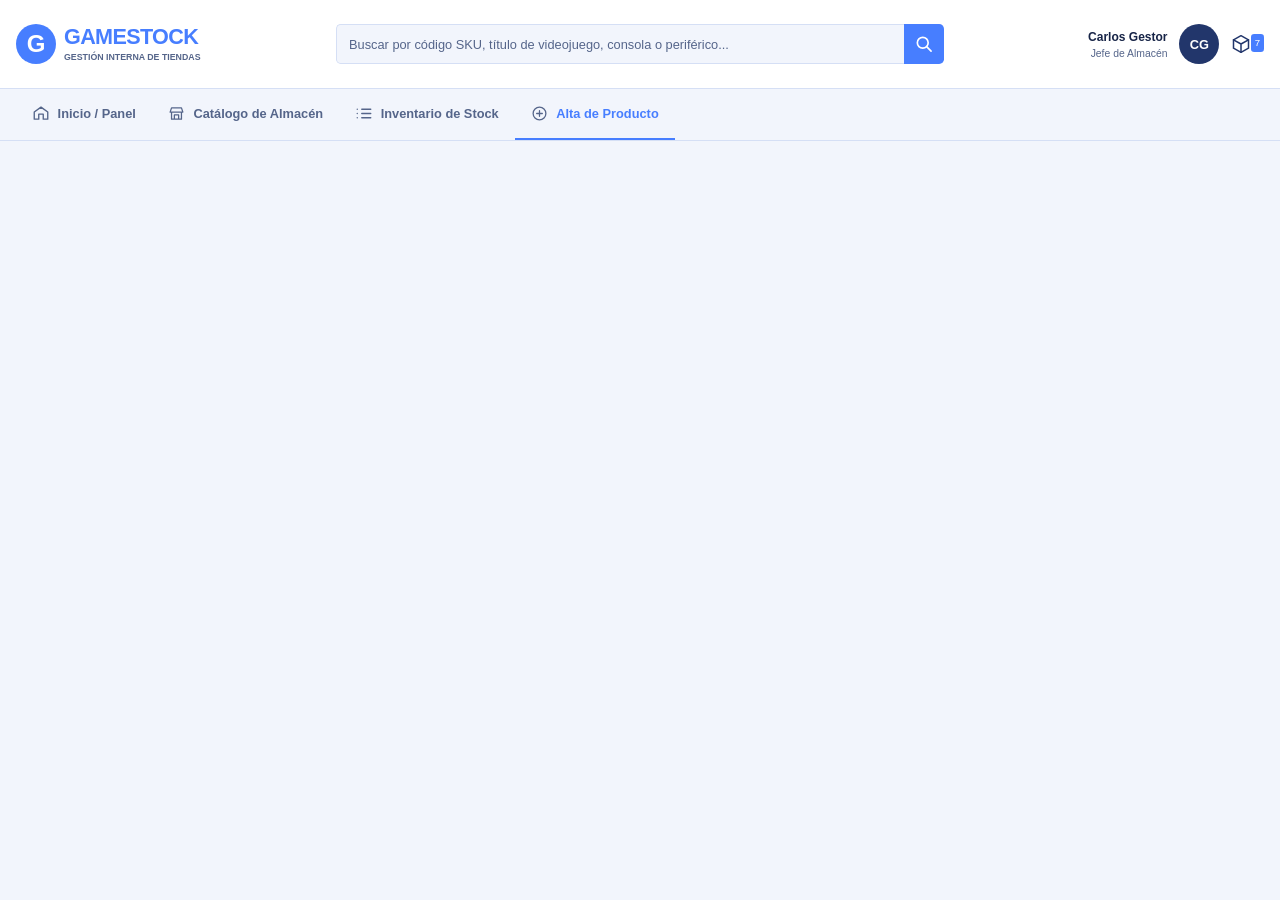
==== alta.html @ 8a659de9 "feat(encabezado): añadir encabezado común responsive Refs #5" ====
<!DOCTYPE html>
<html lang="es">
<head>
  <meta charset="UTF-8">
  <meta name="viewport" content="width=device-width, initial-scale=1.0">
  <title>Alta de producto | GAMESTOCK</title>
  <link rel="stylesheet" href="css/estilos.css">
</head>
<body>
  <!-- INICIO DEL ENCABEZADO COMPARTIDO: mantener este bloque igual en las cuatro páginas. -->
  <header class="site-header">
    <div class="header-main">
      <a class="brand" href="index.html">
        <div class="brand-mark" aria-hidden="true">G</div>
        <div class="brand-copy">
          <div>GAMESTOCK</div>
          <div>GESTIÓN INTERNA DE TIENDAS</div>
        </div>
      </a>

      <div class="site-search">
        <label class="visually-hidden" for="site-search">Buscar productos en el almacén</label>
        <input id="site-search" name="q" type="search" placeholder="Buscar por código SKU, título de videojuego, consola o periférico...">
        <button type="button" aria-label="Buscar">
          <img class="search-icon" src="img/iconos/buscar.svg" alt="">
        </button>
      </div>

      <div class="header-user">
        <div class="user-details">
          <div>Carlos Gestor</div>
          <div>Jefe de Almacén</div>
        </div>
        <div class="user-avatar">CG</div>
        <a class="header-notifications" href="inventario.html" aria-label="Almacén, 7 notificaciones">
          <img src="img/iconos/almacen.svg" alt="">
          <div>7</div>
        </a>
      </div>
    </div>

    <nav class="primary-nav" aria-label="Navegación principal">
      <ul class="nav-links">
        <li>
          <a href="index.html">
            <img src="img/iconos/inicio.svg" alt="">
            Inicio / Panel
          </a>
        </li>
        <li>
          <a href="catalogo.html">
            <img src="img/iconos/catalogo.svg" alt="">
            Catálogo de Almacén
          </a>
        </li>
        <li>
          <a href="inventario.html">
            <img src="img/iconos/inventario.svg" alt="">
            Inventario de Stock
          </a>
        </li>
        <li>
          <a href="alta.html" aria-current="page">
            <img src="img/iconos/alta.svg" alt="">
            Alta de Producto
          </a>
        </li>
      </ul>
    </nav>
  </header>

  <!-- FIN DEL ENCABEZADO COMPARTIDO. -->
  <!-- CONTENIDO PROPIO DEL ALTA DE PRODUCTO: empezar a desarrollar esta página aquí. -->
  <main>
  </main>
</body>
</html>
---- css/estilos.css ----
:root {
  color-scheme: light;
  --color-brand: #477eff;
  --color-brand-hover: #3152c7;
  --color-text: #172447;
  --color-text-secondary: #55658a;
  --color-background: #f2f5fc;
  --color-surface: #ffffff;
  --color-border: #d5dff5;
  --color-navy: #22366b;
  --font-family: "Lato", Arial, sans-serif;
  --font-size-caption: 0.55rem;
  --font-size-small: 0.6rem;
  --font-size-secondary: 0.65rem;
  --font-size-button: 0.75rem;
  --font-size-body: 0.8rem;
  --font-size-brand: 1.2rem;
  --font-size-brand-large: 1.35rem;
  --font-size-mark: 1.5rem;
  --spacing-small: 0.25rem;
  --spacing-medium: 0.5rem;
  --spacing-large: 0.75rem;
  --spacing-extra-large: 1rem;
  --spacing-avatar: 2.5rem;
  --border-width: 0.0625rem;
  --border-width-active: 0.125rem;
}

* {
  box-sizing: border-box;
}

body {
  margin: 0;
  color: var(--color-text);
  background: var(--color-background);
  font-family: var(--font-family);
}

.site-header {
  background: var(--color-surface);
}

.header-main {
  display: grid;
  grid-template-columns: minmax(0, 1fr) auto;
  align-items: center;
  gap: var(--spacing-large) var(--spacing-extra-large);
  max-width: 80rem;
  margin: 0 auto;
  padding: var(--spacing-large) var(--spacing-extra-large);
}

.brand {
  display: inline-flex;
  align-items: center;
  gap: var(--spacing-medium);
  min-width: 0;
  color: var(--color-brand);
  text-decoration: none;
}

.brand-mark {
  display: grid;
  flex: 0 0 var(--spacing-avatar);
  width: var(--spacing-avatar);
  height: var(--spacing-avatar);
  place-items: center;
  border-radius: 50%;
  color: var(--color-surface);
  background: var(--color-brand);
  font-size: var(--font-size-mark);
  font-weight: 700;
}

.brand-copy {
  display: grid;
  gap: var(--spacing-small);
  line-height: 1.1;
}

.brand-copy div:first-child {
  font-size: var(--font-size-brand);
  letter-spacing: -0.03em;
  font-weight: 700;
}

.brand-copy div:last-child {
  color: var(--color-text-secondary);
  font-size: var(--font-size-caption);
  font-weight: 700;
}

.site-search {
  display: flex;
  grid-column: 1 / -1;
  min-width: 0;
}

.visually-hidden {
  position: absolute;
  width: var(--border-width);
  height: var(--border-width);
  padding: 0;
  overflow: hidden;
  clip: rect(0, 0, 0, 0);
  white-space: nowrap;
  border: 0;
}

.site-search input {
  width: 100%;
  min-width: 0;
  min-height: 2.5rem;
  padding: var(--spacing-medium) var(--spacing-large);
  border: var(--border-width) solid var(--color-border);
  border-right: 0;
  border-radius: 0.3rem 0 0 0.3rem;
  color: var(--color-text);
  background: var(--color-background);
  font: inherit;
  font-size: var(--font-size-body);
}

.site-search input::placeholder {
  color: var(--color-text-secondary);
  opacity: 1;
}

.site-search button {
  display: grid;
  flex: 0 0 var(--spacing-avatar);
  width: var(--spacing-avatar);
  min-height: var(--spacing-avatar);
  place-items: center;
  border: 0;
  border-radius: 0 0.3rem 0.3rem 0;
  color: var(--color-surface);
  background: var(--color-brand);
  cursor: pointer;
}

.site-search button:hover {
  background: var(--color-brand-hover);
}

.search-icon {
  width: 1.2rem;
  height: 1.2rem;
}

.header-user {
  display: flex;
  align-items: center;
  gap: var(--spacing-large);
}

.user-details {
  display: none;
  text-align: right;
}

.user-details div {
  display: block;
}

.user-details div:first-child {
  font-size: var(--font-size-button);
  font-weight: 700;
}

.user-details div:last-child {
  margin-top: var(--spacing-small);
  color: var(--color-text-secondary);
  font-size: var(--font-size-secondary);
}

.user-avatar {
  display: grid;
  flex: 0 0 var(--spacing-avatar);
  width: var(--spacing-avatar);
  height: var(--spacing-avatar);
  place-items: center;
  border-radius: 50%;
  color: var(--color-surface);
  background: var(--color-navy);
  font-size: var(--font-size-body);
  font-weight: 700;
}

.header-notifications {
  display: inline-flex;
  align-items: center;
  gap: var(--spacing-small);
  color: var(--color-navy);
  text-decoration: none;
}

.header-notifications img,
.nav-links img {
  width: 1.2rem;
  height: 1.2rem;
}

.header-notifications div {
  align-self: flex-start;
  margin-left: calc(-1 * var(--spacing-small));
  padding: var(--spacing-small);
  border-radius: 0.2rem;
  color: var(--color-surface);
  background: var(--color-brand);
  font-size: var(--font-size-small);
  line-height: 1;
}

.primary-nav {
  border-top: var(--border-width) solid var(--color-border);
  border-bottom: var(--border-width) solid var(--color-border);
  background: var(--color-background);
}

.nav-links {
  display: flex;
  max-width: 80rem;
  margin: 0 auto;
  padding: 0 var(--spacing-extra-large);
  overflow-x: auto;
  list-style: none;
  scrollbar-width: thin;
}

.nav-links li {
  flex: 0 0 auto;
}

.nav-links a {
  display: inline-flex;
  min-height: 3.1rem;
  align-items: center;
  gap: var(--spacing-medium);
  padding: 0 var(--spacing-large);
  border-bottom: var(--border-width-active) solid transparent;
  color: var(--color-text-secondary);
  font-size: var(--font-size-body);
  font-weight: 700;
  text-decoration: none;
}

.nav-links img {
  flex: 0 0 1.1rem;
  width: 1.1rem;
  height: 1.1rem;
}

.nav-links a:hover,
.nav-links a[aria-current="page"] {
  color: var(--color-brand);
}

.nav-links a[aria-current="page"] {
  border-bottom-color: var(--color-brand);
}

@media (min-width: 48rem) {
  .header-main {
    grid-template-columns: minmax(12rem, 1fr) minmax(16rem, 2fr) minmax(12rem, 1fr);
    min-height: 5.5rem;
    padding: var(--spacing-large) var(--spacing-extra-large);
  }

  .brand-copy div:first-child {
    font-size: var(--font-size-brand-large);
  }

  .site-search {
    grid-column: auto;
  }

  .user-details {
    display: block;
  }

  .header-user {
    justify-self: end;
  }

  .nav-links a {
    min-height: 3.2rem;
    padding: 0 var(--spacing-extra-large);
  }
}
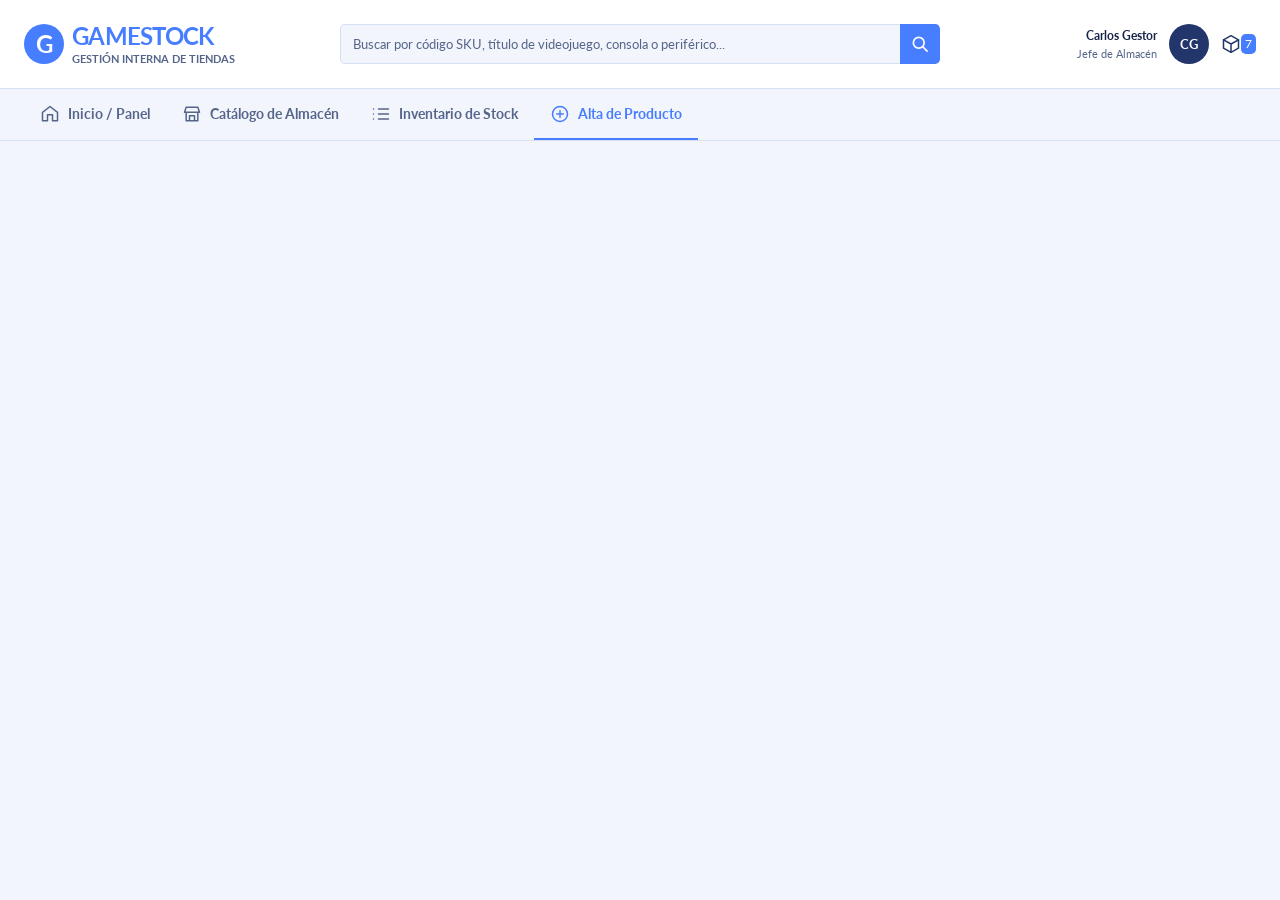
==== commit 550fe13d: "style(estilos): ajustar encabezado a guia de estilos Refs #5" ====
--- a/alta.html
+++ b/alta.html
@@ -61,7 +61,7 @@
         </li>
         <li>
           <a href="alta.html" aria-current="page">
-            <img src="img/iconos/alta.svg" alt="">
+            <img src="img/iconos/alta-activo.svg" alt="">
             Alta de Producto
           </a>
         </li>
--- a/css/estilos.css
+++ b/css/estilos.css
@@ -1,7 +1,10 @@
+@import url("https://fonts.googleapis.com/css2?family=Lato:wght@400;700&display=swap");
+
 :root {
   color-scheme: light;
   --color-brand: #477eff;
-  --color-brand-hover: #3152c7;
+  --color-brand-hover: #82a7ff;
+  --color-brand-pressed: #3152c7;
   --color-text: #172447;
   --color-text-secondary: #55658a;
   --color-background: #f2f5fc;
@@ -9,21 +12,27 @@
   --color-border: #d5dff5;
   --color-navy: #22366b;
   --font-family: "Lato", Arial, sans-serif;
-  --font-size-caption: 0.55rem;
-  --font-size-small: 0.6rem;
-  --font-size-secondary: 0.65rem;
+  --font-size-caption: 0.6875rem;
+  --font-size-small: 0.75rem;
+  --font-size-secondary: 0.6875rem;
   --font-size-button: 0.75rem;
-  --font-size-body: 0.8rem;
-  --font-size-brand: 1.2rem;
-  --font-size-brand-large: 1.35rem;
+  --font-size-body: 0.8125rem;
+  --font-size-navigation: 0.875rem;
+  --font-size-brand: 1.5rem;
+  --font-size-brand-large: 1.5rem;
   --font-size-mark: 1.5rem;
-  --spacing-small: 0.25rem;
-  --spacing-medium: 0.5rem;
-  --spacing-large: 0.75rem;
-  --spacing-extra-large: 1rem;
-  --spacing-avatar: 2.5rem;
+  --spacing-4: 0.25rem;
+  --spacing-8: 0.5rem;
+  --spacing-12: 0.75rem;
+  --spacing-16: 1rem;
+  --spacing-24: 1.5rem;
+  --spacing-32: 2rem;
+  --size-avatar: 2.5rem;
+  --size-icon: 1.25rem;
+  --size-control: 2.5rem;
   --border-width: 0.0625rem;
   --border-width-active: 0.125rem;
+  --border-radius-control: 0.3rem;
 }
 
 * {
@@ -45,16 +54,16 @@
   display: grid;
   grid-template-columns: minmax(0, 1fr) auto;
   align-items: center;
-  gap: var(--spacing-large) var(--spacing-extra-large);
+  gap: var(--spacing-12) var(--spacing-16);
   max-width: 80rem;
   margin: 0 auto;
-  padding: var(--spacing-large) var(--spacing-extra-large);
+  padding: var(--spacing-12) var(--spacing-16);
 }
 
 .brand {
   display: inline-flex;
   align-items: center;
-  gap: var(--spacing-medium);
+  gap: var(--spacing-8);
   min-width: 0;
   color: var(--color-brand);
   text-decoration: none;
@@ -62,9 +71,9 @@
 
 .brand-mark {
   display: grid;
-  flex: 0 0 var(--spacing-avatar);
-  width: var(--spacing-avatar);
-  height: var(--spacing-avatar);
+  flex: 0 0 var(--size-avatar);
+  width: var(--size-avatar);
+  height: var(--size-avatar);
   place-items: center;
   border-radius: 50%;
   color: var(--color-surface);
@@ -75,7 +84,7 @@
 
 .brand-copy {
   display: grid;
-  gap: var(--spacing-small);
+  gap: var(--spacing-4);
   line-height: 1.1;
 }
 
@@ -89,6 +98,7 @@
   color: var(--color-text-secondary);
   font-size: var(--font-size-caption);
   font-weight: 700;
+  white-space: nowrap;
 }
 
 .site-search {
@@ -112,10 +122,10 @@
   width: 100%;
   min-width: 0;
   min-height: 2.5rem;
-  padding: var(--spacing-medium) var(--spacing-large);
+  padding: var(--spacing-8) var(--spacing-12);
   border: var(--border-width) solid var(--color-border);
   border-right: 0;
-  border-radius: 0.3rem 0 0 0.3rem;
+  border-radius: var(--border-radius-control) 0 0 var(--border-radius-control);
   color: var(--color-text);
   background: var(--color-background);
   font: inherit;
@@ -129,12 +139,12 @@
 
 .site-search button {
   display: grid;
-  flex: 0 0 var(--spacing-avatar);
-  width: var(--spacing-avatar);
-  min-height: var(--spacing-avatar);
+  flex: 0 0 var(--size-control);
+  width: var(--size-control);
+  min-height: var(--size-control);
   place-items: center;
   border: 0;
-  border-radius: 0 0.3rem 0.3rem 0;
+  border-radius: 0 var(--border-radius-control) var(--border-radius-control) 0;
   color: var(--color-surface);
   background: var(--color-brand);
   cursor: pointer;
@@ -144,15 +154,22 @@
   background: var(--color-brand-hover);
 }
 
+.site-search button:active {
+  background: var(--color-brand-pressed);
+}
+
 .search-icon {
-  width: 1.2rem;
-  height: 1.2rem;
+  width: var(--size-icon);
+  height: var(--size-icon);
 }
 
 .header-user {
+  grid-column: 2;
+  grid-row: 1;
   display: flex;
   align-items: center;
-  gap: var(--spacing-large);
+  gap: var(--spacing-12);
+  justify-self: end;
 }
 
 .user-details {
@@ -170,16 +187,16 @@
 }
 
 .user-details div:last-child {
-  margin-top: var(--spacing-small);
+  margin-top: var(--spacing-4);
   color: var(--color-text-secondary);
   font-size: var(--font-size-secondary);
 }
 
 .user-avatar {
   display: grid;
-  flex: 0 0 var(--spacing-avatar);
-  width: var(--spacing-avatar);
-  height: var(--spacing-avatar);
+  flex: 0 0 var(--size-avatar);
+  width: var(--size-avatar);
+  height: var(--size-avatar);
   place-items: center;
   border-radius: 50%;
   color: var(--color-surface);
@@ -191,22 +208,22 @@
 .header-notifications {
   display: inline-flex;
   align-items: center;
-  gap: var(--spacing-small);
+  gap: var(--spacing-4);
   color: var(--color-navy);
   text-decoration: none;
 }
 
 .header-notifications img,
 .nav-links img {
-  width: 1.2rem;
-  height: 1.2rem;
+  width: var(--size-icon);
+  height: var(--size-icon);
 }
 
 .header-notifications div {
   align-self: flex-start;
-  margin-left: calc(-1 * var(--spacing-small));
-  padding: var(--spacing-small);
-  border-radius: 0.2rem;
+  margin-left: calc(-1 * var(--spacing-4));
+  padding: var(--spacing-4);
+  border-radius: var(--border-radius-control);
   color: var(--color-surface);
   background: var(--color-brand);
   font-size: var(--font-size-small);
@@ -223,7 +240,7 @@
   display: flex;
   max-width: 80rem;
   margin: 0 auto;
-  padding: 0 var(--spacing-extra-large);
+  padding: 0 var(--spacing-16);
   overflow-x: auto;
   list-style: none;
   scrollbar-width: thin;
@@ -237,19 +254,19 @@
   display: inline-flex;
   min-height: 3.1rem;
   align-items: center;
-  gap: var(--spacing-medium);
-  padding: 0 var(--spacing-large);
+  gap: var(--spacing-8);
+  padding: 0 var(--spacing-12);
   border-bottom: var(--border-width-active) solid transparent;
   color: var(--color-text-secondary);
-  font-size: var(--font-size-body);
+  font-size: var(--font-size-navigation);
   font-weight: 700;
   text-decoration: none;
 }
 
 .nav-links img {
-  flex: 0 0 1.1rem;
-  width: 1.1rem;
-  height: 1.1rem;
+  flex: 0 0 var(--size-icon);
+  width: var(--size-icon);
+  height: var(--size-icon);
 }
 
 .nav-links a:hover,
@@ -257,15 +274,33 @@
   color: var(--color-brand);
 }
 
+.nav-links a:hover:not([aria-current="page"]) {
+  color: var(--color-brand-hover);
+}
+
 .nav-links a[aria-current="page"] {
   border-bottom-color: var(--color-brand);
+}
+
+@media (min-width: 40rem) {
+  .header-main {
+    gap: var(--spacing-16);
+  }
+
+  .site-search input {
+    font-size: var(--font-size-body);
+  }
+
+  .nav-links a {
+    padding: 0 var(--spacing-16);
+  }
 }
 
 @media (min-width: 48rem) {
   .header-main {
     grid-template-columns: minmax(12rem, 1fr) minmax(16rem, 2fr) minmax(12rem, 1fr);
     min-height: 5.5rem;
-    padding: var(--spacing-large) var(--spacing-extra-large);
+    padding: var(--spacing-24) var(--spacing-16);
   }
 
   .brand-copy div:first-child {
@@ -281,11 +316,25 @@
   }
 
   .header-user {
+    grid-column: auto;
+    grid-row: auto;
     justify-self: end;
   }
 
   .nav-links a {
     min-height: 3.2rem;
-    padding: 0 var(--spacing-extra-large);
+    padding: 0 var(--spacing-16);
+  }
+}
+
+@media (min-width: 64rem) {
+  .header-main {
+    min-height: 5.5rem;
+    padding: var(--spacing-16) var(--spacing-24);
+  }
+
+  .nav-links {
+    padding-right: var(--spacing-24);
+    padding-left: var(--spacing-24);
   }
 }
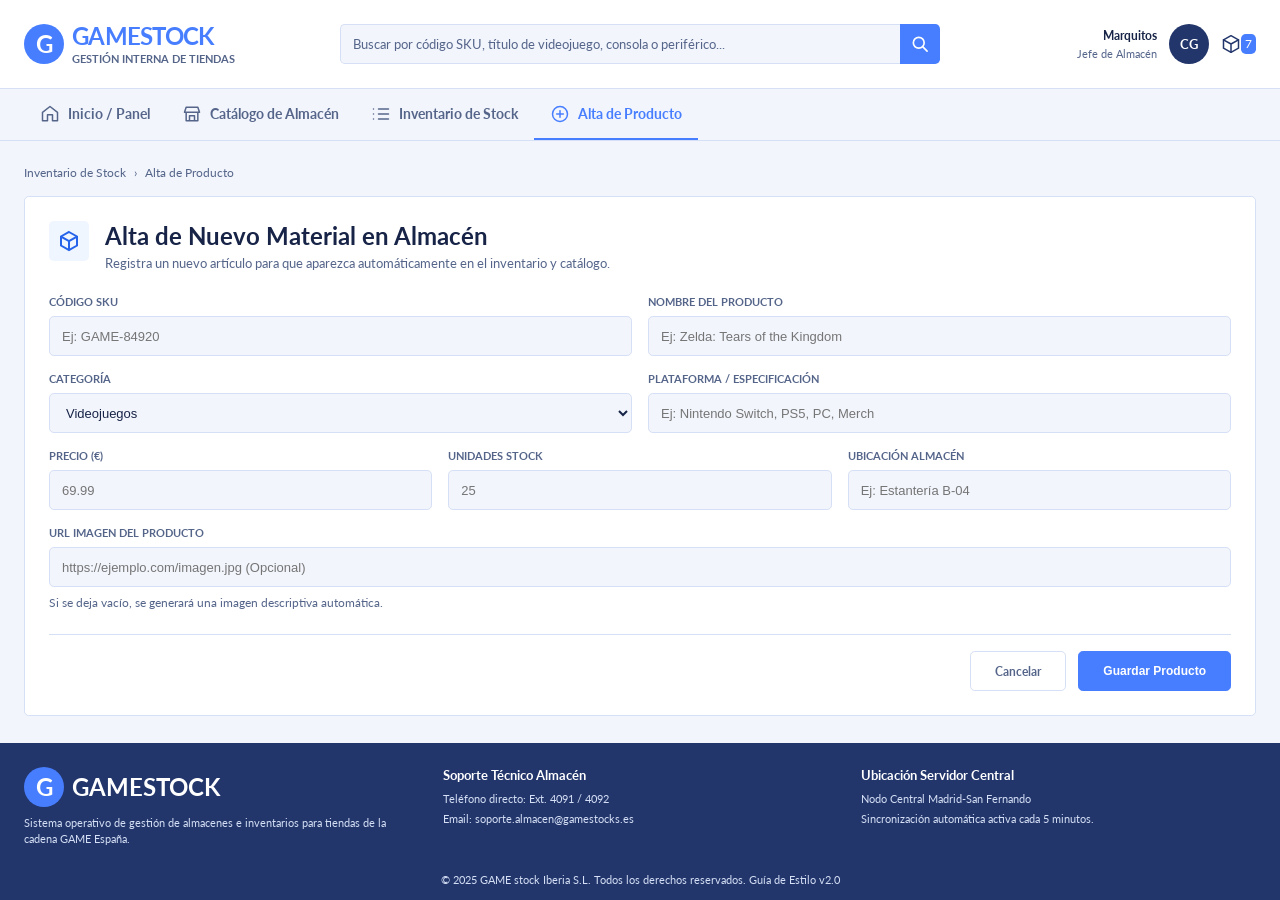
==== commit 22a5197e: "subo cambios de alta" ====
--- a/alta.html
+++ b/alta.html
@@ -4,7 +4,8 @@
   <meta charset="UTF-8">
   <meta name="viewport" content="width=device-width, initial-scale=1.0">
   <title>Alta de producto | GAMESTOCK</title>
-  <link rel="stylesheet" href="css/estilos.css">
+  <link rel="stylesheet" href="css/comun.css">
+  <link rel="stylesheet" href="css/alta.css">
 </head>
 <body>
   <!-- INICIO DEL ENCABEZADO COMPARTIDO: mantener este bloque igual en las cuatro páginas. -->
@@ -28,7 +29,7 @@
 
       <div class="header-user">
         <div class="user-details">
-          <div>Carlos Gestor</div>
+          <div>Marquitos</div>
           <div>Jefe de Almacén</div>
         </div>
         <div class="user-avatar">CG</div>
@@ -71,7 +72,105 @@
 
   <!-- FIN DEL ENCABEZADO COMPARTIDO. -->
   <!-- CONTENIDO PROPIO DEL ALTA DE PRODUCTO: empezar a desarrollar esta página aquí. -->
-  <main>
+ <main class="contenedor-principal">
+    
+    
+    <nav class="ruta-navegacion" aria-label="Ruta de navegación">
+      <a href="inventario.html">Inventario de Stock</a>
+      <span aria-hidden="true">&rsaquo;</span>
+      <span aria-current="page">Alta de Producto</span>
+    </nav>
+
+    <div class="tarjeta tarjeta-formulario">
+      <header class="cabecera-tarjeta">
+        <div class="icono-tarjeta" aria-hidden="true">
+          <img src="img/inventario/cajaazul.svg" alt="">
+        </div>
+        <div class="texto-tarjeta">
+          <h1 class="titulo-pagina">Alta de Nuevo Material en Almacén</h1>
+          <p class="subtitulo-pagina">Registra un nuevo artículo para que aparezca automáticamente en el inventario y catálogo.</p>
+        </div>
+      </header>
+
+      <form class="formulario-grid">
+       
+        <div class="campo-grupo">
+          <label for="sku" class="etiqueta-campo">CÓDIGO SKU</label>
+          <input type="text" id="sku" name="sku" class="entrada-campo" placeholder="Ej: GAME-84920" required>
+        </div>
+
+        <div class="campo-grupo">
+          <label for="nombre" class="etiqueta-campo">NOMBRE DEL PRODUCTO</label>
+          <input type="text" id="nombre" name="nombre" class="entrada-campo" placeholder="Ej: Zelda: Tears of the Kingdom" required>
+        </div>
+
+        <div class="campo-grupo">
+          <label for="categoria" class="etiqueta-campo">CATEGORÍA</label>
+          <select id="categoria" name="categoria" class="entrada-campo" required>
+            <option value="videojuegos" selected>Videojuegos</option>
+            <option value="consolas">Consolas</option>
+            <option value="perifericos">Periféricos / Accesorios</option>
+            <option value="merchandising">Merchandising</option>
+          </select>
+        </div>
+
+        <div class="campo-grupo">
+          <label for="plataforma" class="etiqueta-campo">PLATAFORMA / ESPECIFICACIÓN</label>
+          <input type="text" id="plataforma" name="plataforma" class="entrada-campo" placeholder="Ej: Nintendo Switch, PS5, PC, Merch" required>
+        </div>
+        <div class="campo-grupo columna">
+          <label for="precio" class="etiqueta-campo">PRECIO (€)</label>
+          <input type="number" id="precio" name="precio" class="entrada-campo" step="0.01" min="0" placeholder="69.99" required>
+        </div>
+
+        <div class="campo-grupo columna">
+          <label for="stock" class="etiqueta-campo">UNIDADES STOCK</label>
+          <input type="number" id="stock" name="stock" class="entrada-campo" min="0" placeholder="25" required>
+        </div>
+
+        <div class="campo-grupo columna">
+          <label for="ubicacion" class="etiqueta-campo">UBICACIÓN ALMACÉN</label>
+          <input type="text" id="ubicacion" name="ubicacion" class="entrada-campo" placeholder="Ej: Estantería B-04" required>
+        </div>
+
+        <div class="campo-grupo columna-entera">
+          <label for="imagen" class="etiqueta-campo">URL IMAGEN DEL PRODUCTO</label>
+          <input type="url" id="imagen" name="imagen" class="entrada-campo" placeholder="https://ejemplo.com/imagen.jpg (Opcional)">
+          <span class="texto-ayuda">Si se deja vacío, se generará una imagen descriptiva automática.</span>
+        </div>
+   
+        <div class="contenedor-botones columna-entera">
+          <a href="inventario.html" class="boton-formulario boton-cancelar">Cancelar</a>
+          <button type="submit" class="boton-formulario boton-guardar">Guardar Producto</button>
+        </div>
+      </form>
+    </div>
+
   </main>
+  <footer class="site-footer">
+    <div class="footer-content">
+     <div class="footer-brand-block">
+        <a class="footer-brand" href="index.html">
+          <span class="footer-brand-mark" aria-hidden="true">G</span>
+          <span>GAMESTOCK</span>
+        </a>
+        <p class="footer-description">Sistema operativo de gestión de almacenes e inventarios para tiendas de la cadena GAME España.</p>
+      </div>
+ 
+      <section class="footer-contact" aria-labelledby="footer-support-title">
+        <h2 id="footer-support-title">Soporte Técnico Almacén</h2>
+        <p>Teléfono directo: Ext. 4091 / 4092</p>
+        <p>Email: soporte.almacen@gamestocks.es</p>
+      </section>
+
+      <section class="footer-location" aria-labelledby="footer-location-title">
+        <h2 id="footer-location-title">Ubicación Servidor Central</h2>
+        <p>Nodo Central Madrid-San Fernando</p>
+        <p>Sincronización automática activa cada 5 minutos.</p>
+      </section>
+    </div>
+    <p class="footer-legal">© 2025 GAME stock Iberia S.L. Todos los derechos reservados. Guía de Estilo v2.0</p>
+  </footer>
+
 </body>
 </html>
--- a/css/comun.css
+++ b/css/comun.css
@@ -0,0 +1,489 @@
+@import url("https://fonts.googleapis.com/css2?family=Lato:wght@400;700&display=swap");
+
+:root {
+  color-scheme: light;
+  --color-brand: #477eff;
+  --color-brand-hover: #82a7ff;
+  --color-brand-pressed: #3152c7;
+  --color-campaign: #fde68a;
+  --color-text: #172447;
+  --color-text-secondary: #55658a;
+  --color-background: #f2f5fc;
+  --color-surface: #ffffff;
+  --color-border: #d5dff5;
+  --color-navy: #22366b;
+  --color-stock-available-bg: #d1fae5;
+  --color-stock-available-text: #065f46;
+  --color-stock-low-bg: #fef3c7;
+  --color-stock-low-text: #92400e;
+  --color-stock-empty-bg: #ffe4e6;
+  --color-stock-empty-text: #9f1239;
+  --font-family: "Lato", Arial, sans-serif;
+  --font-size-caption: 0.6875rem;
+  --font-size-small: 0.75rem;
+  --font-size-secondary: 0.6875rem;
+  --font-size-button: 0.75rem;
+  --font-size-body: 0.8125rem;
+  --font-size-campaign: 1rem;
+  --font-size-navigation: 0.875rem;
+  --font-size-brand: 1.5rem;
+  --font-size-brand-large: 1.5rem;
+  --font-size-mark: 1.5rem;
+  --spacing-4: 0.25rem;
+  --spacing-8: 0.5rem;
+  --spacing-12: 0.75rem;
+  --spacing-16: 1rem;
+  --spacing-24: 1.5rem;
+  --spacing-32: 2rem;
+  --size-avatar: 2.5rem;
+  --size-icon: 1.25rem;
+  --size-control: 2.5rem;
+  --border-width: 0.0625rem;
+  --border-width-active: 0.125rem;
+  --border-radius-control: 0.3rem;
+  --border-radius-card: 0.75rem;
+}
+
+/* INICIO ESTILOS GLOBALES: base compartida por todas las páginas. */
+* {
+  box-sizing: border-box;
+}
+
+body {
+  display: flex;
+  min-height: 100vh;
+  flex-direction: column;
+  margin: 0;
+  color: var(--color-text);
+  background: var(--color-background);
+  font-family: var(--font-family);
+}
+
+/* FIN ESTILOS GLOBALES. */
+
+/* INICIO ENCABEZADO COMPARTIDO: marca, buscador, usuario y notificaciones. */
+.site-header {
+  background: var(--color-surface);
+}
+
+.header-main {
+  display: grid;
+  grid-template-columns: minmax(0, 1fr) auto;
+  align-items: center;
+  gap: var(--spacing-12) var(--spacing-16);
+  max-width: 80rem;
+  margin: 0 auto;
+  padding: var(--spacing-12) var(--spacing-16);
+}
+
+.brand {
+  display: inline-flex;
+  align-items: center;
+  gap: var(--spacing-8);
+  min-width: 0;
+  color: var(--color-brand);
+  text-decoration: none;
+}
+
+.brand-mark {
+  display: grid;
+  flex: 0 0 var(--size-avatar);
+  width: var(--size-avatar);
+  height: var(--size-avatar);
+  place-items: center;
+  border-radius: 50%;
+  color: var(--color-surface);
+  background: var(--color-brand);
+  font-size: var(--font-size-mark);
+  font-weight: 700;
+}
+
+.brand-copy {
+  display: grid;
+  gap: var(--spacing-4);
+  line-height: 1.1;
+}
+
+.brand-copy div:first-child {
+  font-size: var(--font-size-brand);
+  letter-spacing: -0.03em;
+  font-weight: 700;
+}
+
+.brand-copy div:last-child {
+  color: var(--color-text-secondary);
+  font-size: var(--font-size-caption);
+  font-weight: 700;
+  white-space: nowrap;
+}
+
+.site-search {
+  display: flex;
+  grid-column: 1 / -1;
+  min-width: 0;
+}
+
+.visually-hidden {
+  position: absolute;
+  width: var(--border-width);
+  height: var(--border-width);
+  padding: 0;
+  overflow: hidden;
+  clip: rect(0, 0, 0, 0);
+  white-space: nowrap;
+  border: 0;
+}
+
+.site-search input {
+  width: 100%;
+  min-width: 0;
+  min-height: 2.5rem;
+  padding: var(--spacing-8) var(--spacing-12);
+  border: var(--border-width) solid var(--color-border);
+  border-right: 0;
+  border-radius: var(--border-radius-control) 0 0 var(--border-radius-control);
+  color: var(--color-text);
+  background: var(--color-background);
+  font: inherit;
+  font-size: var(--font-size-body);
+}
+
+.site-search input:focus-visible {
+  outline: var(--border-width-active) solid var(--color-brand);
+  outline-offset: 0;
+}
+
+.site-search input::placeholder {
+  color: var(--color-text-secondary);
+  opacity: 1;
+}
+
+.site-search button {
+  display: grid;
+  flex: 0 0 var(--size-control);
+  width: var(--size-control);
+  min-height: var(--size-control);
+  place-items: center;
+  border: 0;
+  border-radius: 0 var(--border-radius-control) var(--border-radius-control) 0;
+  color: var(--color-surface);
+  background: var(--color-brand);
+  cursor: pointer;
+}
+
+.site-search button:hover {
+  background: var(--color-brand-hover);
+}
+
+.site-search button:active {
+  background: var(--color-brand-pressed);
+}
+
+.search-icon {
+  width: var(--size-icon);
+  height: var(--size-icon);
+}
+
+.header-user {
+  grid-column: 2;
+  grid-row: 1;
+  display: flex;
+  align-items: center;
+  gap: var(--spacing-12);
+  justify-self: end;
+}
+
+.user-details {
+  display: none;
+  text-align: right;
+}
+
+.user-details div {
+  display: block;
+}
+
+.user-details div:first-child {
+  font-size: var(--font-size-button);
+  font-weight: 700;
+}
+
+.user-details div:last-child {
+  margin-top: var(--spacing-4);
+  color: var(--color-text-secondary);
+  font-size: var(--font-size-secondary);
+}
+
+.user-avatar {
+  display: grid;
+  flex: 0 0 var(--size-avatar);
+  width: var(--size-avatar);
+  height: var(--size-avatar);
+  place-items: center;
+  border-radius: 50%;
+  color: var(--color-surface);
+  background: var(--color-navy);
+  font-size: var(--font-size-body);
+  font-weight: 700;
+}
+
+.header-notifications {
+  display: inline-flex;
+  align-items: center;
+  gap: var(--spacing-4);
+  color: var(--color-navy);
+  text-decoration: none;
+}
+
+.header-notifications img,
+.nav-links img {
+  width: var(--size-icon);
+  height: var(--size-icon);
+}
+
+.header-notifications div {
+  align-self: flex-start;
+  margin-left: calc(-1 * var(--spacing-4));
+  padding: var(--spacing-4);
+  border-radius: var(--border-radius-control);
+  color: var(--color-surface);
+  background: var(--color-brand);
+  font-size: var(--font-size-small);
+  line-height: 1;
+}
+/* FIN ENCABEZADO COMPARTIDO. */
+
+/* INICIO NAVEGACIÓN COMPARTIDA: menú principal de las cuatro páginas. */
+.primary-nav {
+  border-top: var(--border-width) solid var(--color-border);
+  border-bottom: var(--border-width) solid var(--color-border);
+  background: var(--color-background);
+}
+
+.nav-links {
+  display: flex;
+  max-width: 80rem;
+  margin: 0 auto;
+  padding: 0 var(--spacing-16);
+  overflow-x: auto;
+  list-style: none;
+  scrollbar-width: thin;
+}
+
+.nav-links li {
+  flex: 0 0 auto;
+}
+
+.nav-links a {
+  display: inline-flex;
+  min-height: 3.1rem;
+  align-items: center;
+  gap: var(--spacing-8);
+  padding: 0 var(--spacing-12);
+  border-bottom: var(--border-width-active) solid transparent;
+  color: var(--color-text-secondary);
+  font-size: var(--font-size-navigation);
+  font-weight: 700;
+  text-decoration: none;
+}
+
+.nav-links img {
+  flex: 0 0 var(--size-icon);
+  width: var(--size-icon);
+  height: var(--size-icon);
+}
+
+.nav-links a:hover,
+.nav-links a[aria-current="page"] {
+  color: var(--color-brand);
+}
+
+.nav-links a:hover:not([aria-current="page"]) {
+  color: var(--color-brand-hover);
+}
+
+.nav-links a[aria-current="page"] {
+  border-bottom-color: var(--color-brand);
+}
+/* FIN NAVEGACIÓN COMPARTIDA. */
+
+/* INICIO FOOTER COMPARTIDO. */
+.site-footer {
+  margin-top: auto;
+  padding: var(--spacing-24) var(--spacing-16) var(--spacing-12);
+  color: var(--color-surface);
+  background: var(--color-navy);
+}
+
+.footer-content {
+  display: grid;
+  grid-template-columns: minmax(0, 1fr);
+  gap: var(--spacing-16);
+  max-width: 80rem;
+  margin: 0 auto;
+}
+
+.footer-brand {
+  display: inline-flex;
+  align-items: center;
+  gap: var(--spacing-8);
+  color: var(--color-surface);
+  font-size: var(--font-size-brand);
+  font-weight: 700;
+  text-decoration: none;
+}
+
+.footer-brand-mark {
+  display: grid;
+  flex: 0 0 var(--size-avatar);
+  width: var(--size-avatar);
+  height: var(--size-avatar);
+  place-items: center;
+  border-radius: 50%;
+  color: var(--color-surface);
+  background: var(--color-brand);
+}
+
+.footer-description,
+.footer-contact p,
+.footer-location p,
+.footer-legal {
+  margin: var(--spacing-8) 0 0;
+  color: #d5dff5;
+  font-size: var(--font-size-secondary);
+  line-height: 1.5;
+}
+
+.footer-contact h2,
+.footer-location h2 {
+  margin: 0;
+  color: var(--color-surface);
+  font-size: var(--font-size-body);
+}
+
+.footer-contact p + p,
+.footer-location p + p {
+  margin-top: var(--spacing-4);
+}
+
+.footer-legal {
+  max-width: 80rem;
+  margin: var(--spacing-24) auto 0;
+  text-align: center;
+}
+/* FIN FOOTER COMPARTIDO. */
+
+/* INICIO RESPONSIVE COMPARTIDO: ajustes del encabezado y navegación. */
+@media (min-width: 40rem) {
+  .header-main {
+    gap: var(--spacing-16);
+  }
+
+  .site-search input {
+    font-size: var(--font-size-body);
+  }
+
+  .nav-links a {
+    padding: 0 var(--spacing-16);
+  }
+}
+/* FIN RESPONSIVE COMPARTIDO (40rem). */
+
+/* INICIO RESPONSIVE COMPARTIDO (48rem). */
+@media (min-width: 48rem) {
+  .header-main {
+    grid-template-columns: minmax(12rem, 1fr) minmax(16rem, 2fr) minmax(12rem, 1fr);
+    min-height: 5.5rem;
+    padding: var(--spacing-24) var(--spacing-16);
+  }
+
+  .brand-copy div:first-child {
+    font-size: var(--font-size-brand-large);
+  }
+
+  .site-search {
+    grid-column: auto;
+  }
+
+  .user-details {
+    display: block;
+  }
+
+  .header-user {
+    grid-column: auto;
+    grid-row: auto;
+    justify-self: end;
+  }
+
+  .nav-links a {
+    min-height: 3.2rem;
+    padding: 0 var(--spacing-16);
+  }
+
+  .site-footer {
+    padding-right: var(--spacing-24);
+    padding-left: var(--spacing-24);
+  }
+
+  .footer-content {
+    grid-template-columns: repeat(3, minmax(0, 1fr));
+    gap: var(--spacing-24);
+  }
+
+}
+/* FIN RESPONSIVE COMPARTIDO (48rem). */
+
+/* INICIO RESPONSIVE COMPARTIDO (64rem). */
+@media (min-width: 64rem) {
+  .header-main {
+    min-height: 5.5rem;
+    padding: var(--spacing-16) var(--spacing-24);
+  }
+
+  .nav-links {
+    padding-right: var(--spacing-24);
+    padding-left: var(--spacing-24);
+  }
+
+}
+/* FIN RESPONSIVE COMPARTIDO (64rem). */
+
+button,
+.campaign-button,
+.home-product-action,
+.boton-nuevo-producto {
+  transition: background-color 160ms ease, border-color 160ms ease, color 160ms ease;
+}
+
+.home-product-card,
+.product-card {
+  animation: card-entry 240ms ease-out both;
+  transition: transform 160ms ease, box-shadow 160ms ease;
+}
+
+.home-product-card:hover,
+.product-card:hover {
+  transform: translateY(-0.15rem);
+  box-shadow: 0 0.25rem 0.75rem rgb(23 36 71 / 12%);
+}
+
+@keyframes card-entry {
+  from {
+    opacity: 0;
+  }
+
+  to {
+    opacity: 1;
+  }
+}
+
+@media (prefers-reduced-motion: reduce) {
+  button,
+  .campaign-button,
+  .home-product-action,
+  .boton-nuevo-producto,
+  .home-product-card,
+  .product-card {
+    animation: none;
+    transition: none;
+  }
+}
--- a/css/alta.css
+++ b/css/alta.css
@@ -0,0 +1,194 @@
+
+.contenedor-principal {
+  width: 100%;
+  max-width: 80rem;
+  flex: 1 0 auto;
+  margin: 0 auto;
+  padding: var(--spacing-24) var(--spacing-16);
+}
+
+.ruta-navegacion {
+  display: flex;
+  align-items: center;
+  gap: var(--spacing-8);
+  margin-bottom: var(--spacing-16);
+  color: var(--color-text-secondary);
+  font-size: var(--font-size-small);
+}
+
+.ruta-navegacion a {
+  color: var(--color-text-secondary);
+  text-decoration: none;
+}
+
+.ruta-navegacion a:hover {
+  color: var(--color-brand);
+}
+
+
+.tarjeta {
+  border: var(--border-width) solid var(--color-border);
+  border-radius: var(--border-radius-control);
+  background: var(--color-surface);
+}
+
+.tarjeta-formulario {
+  padding: var(--spacing-24);
+}
+
+.cabecera-tarjeta {
+  display: flex;
+  align-items: flex-start;
+  gap: var(--spacing-16);
+  margin-bottom: var(--spacing-24);
+}
+
+.icono-tarjeta {
+  display: grid;
+  flex: 0 0 2.5rem;
+  width: 2.5rem;
+  height: 2.5rem;
+  place-items: center;
+  border-radius: var(--border-radius-control);
+  background: #eff6ff;
+  color: var(--color-brand);
+}
+
+.icono-tarjeta img,
+.icono-tarjeta svg {
+  width: 1.5rem;
+  height: 1.5rem;
+}
+
+.texto-tarjeta .titulo-pagina {
+  margin: 0 0 var(--spacing-4);
+  color: var(--color-text);
+  font-size: 1.5rem;
+  line-height: 1.25;
+}
+
+.texto-tarjeta .subtitulo-pagina {
+  margin: 0;
+  color: var(--color-text-secondary);
+  font-size: var(--font-size-body);
+}
+
+
+.formulario-grid {
+  display: grid;
+  grid-template-columns: repeat(6, 1fr);
+  gap: var(--spacing-16);
+}
+
+.campo-grupo {
+  grid-column: span 6;
+  display: flex;
+  flex-direction: column;
+  gap: var(--spacing-8);
+}
+
+
+.etiqueta-campo {
+  color: var(--color-text-secondary);
+  font-size: var(--font-size-caption);
+  font-weight: 700;
+  text-transform: uppercase;
+}
+
+.entrada-campo {
+  width: 100%;
+  min-height: var(--size-control);
+  padding: 0 var(--spacing-12);
+  border: var(--border-width) solid var(--color-border);
+  border-radius: var(--border-radius-control);
+  background: var(--color-background);
+  color: var(--color-text);
+  font-size: var(--font-size-body);
+  box-sizing: border-box;
+  transition: border-color 0.2s ease, background-color 0.2s ease;
+}
+
+.entrada-campo:focus {
+  outline: none;
+  border-color: var(--color-brand);
+  background: var(--color-surface);
+}
+
+.texto-ayuda {
+  color: var(--color-text-secondary);
+  font-size: var(--font-size-small);
+}
+
+
+.contenedor-botones {
+  display: flex;
+  align-items: center;
+  justify-content: flex-end;
+  gap: var(--spacing-12);
+  margin-top: var(--spacing-8);
+  padding-top: var(--spacing-16);
+  border-top: var(--border-width) solid var(--color-border);
+}
+
+.boton-formulario {
+  display: inline-flex;
+  min-height: var(--size-control);
+  align-items: center;
+  justify-content: center;
+  padding: 0 var(--spacing-24);
+  border-radius: var(--border-radius-control);
+  font-size: var(--font-size-button);
+  font-weight: 700;
+  text-decoration: none;
+  cursor: pointer;
+  white-space: nowrap;
+}
+
+.boton-cancelar {
+  border: var(--border-width) solid var(--color-border);
+  background: var(--color-surface);
+  color: var(--color-text-secondary);
+}
+
+.boton-cancelar:hover {
+  background: var(--color-background);
+  color: var(--color-text);
+}
+
+.boton-guardar {
+  border: var(--border-width) solid var(--color-brand);
+  background: var(--color-brand);
+  color: var(--color-surface);
+}
+
+.boton-guardar:hover {
+  border-color: var(--color-brand-hover);
+  background: var(--color-brand-hover);
+}
+
+.boton-guardar:active {
+  border-color: var(--color-brand-pressed);
+  background: var(--color-brand-pressed);
+}
+
+
+@media (min-width: 40rem) {
+  .campo-grupo {
+    grid-column: span 3;
+  }
+
+  .campo-grupo.columna {
+    grid-column: span 2; 
+  }
+
+  .columna-entera {
+    grid-column: span 6;
+  }
+}
+
+@media (min-width: 48rem) {
+  .contenedor-principal {
+    padding-right: var(--spacing-24);
+    padding-left: var(--spacing-24);
+  }
+}
